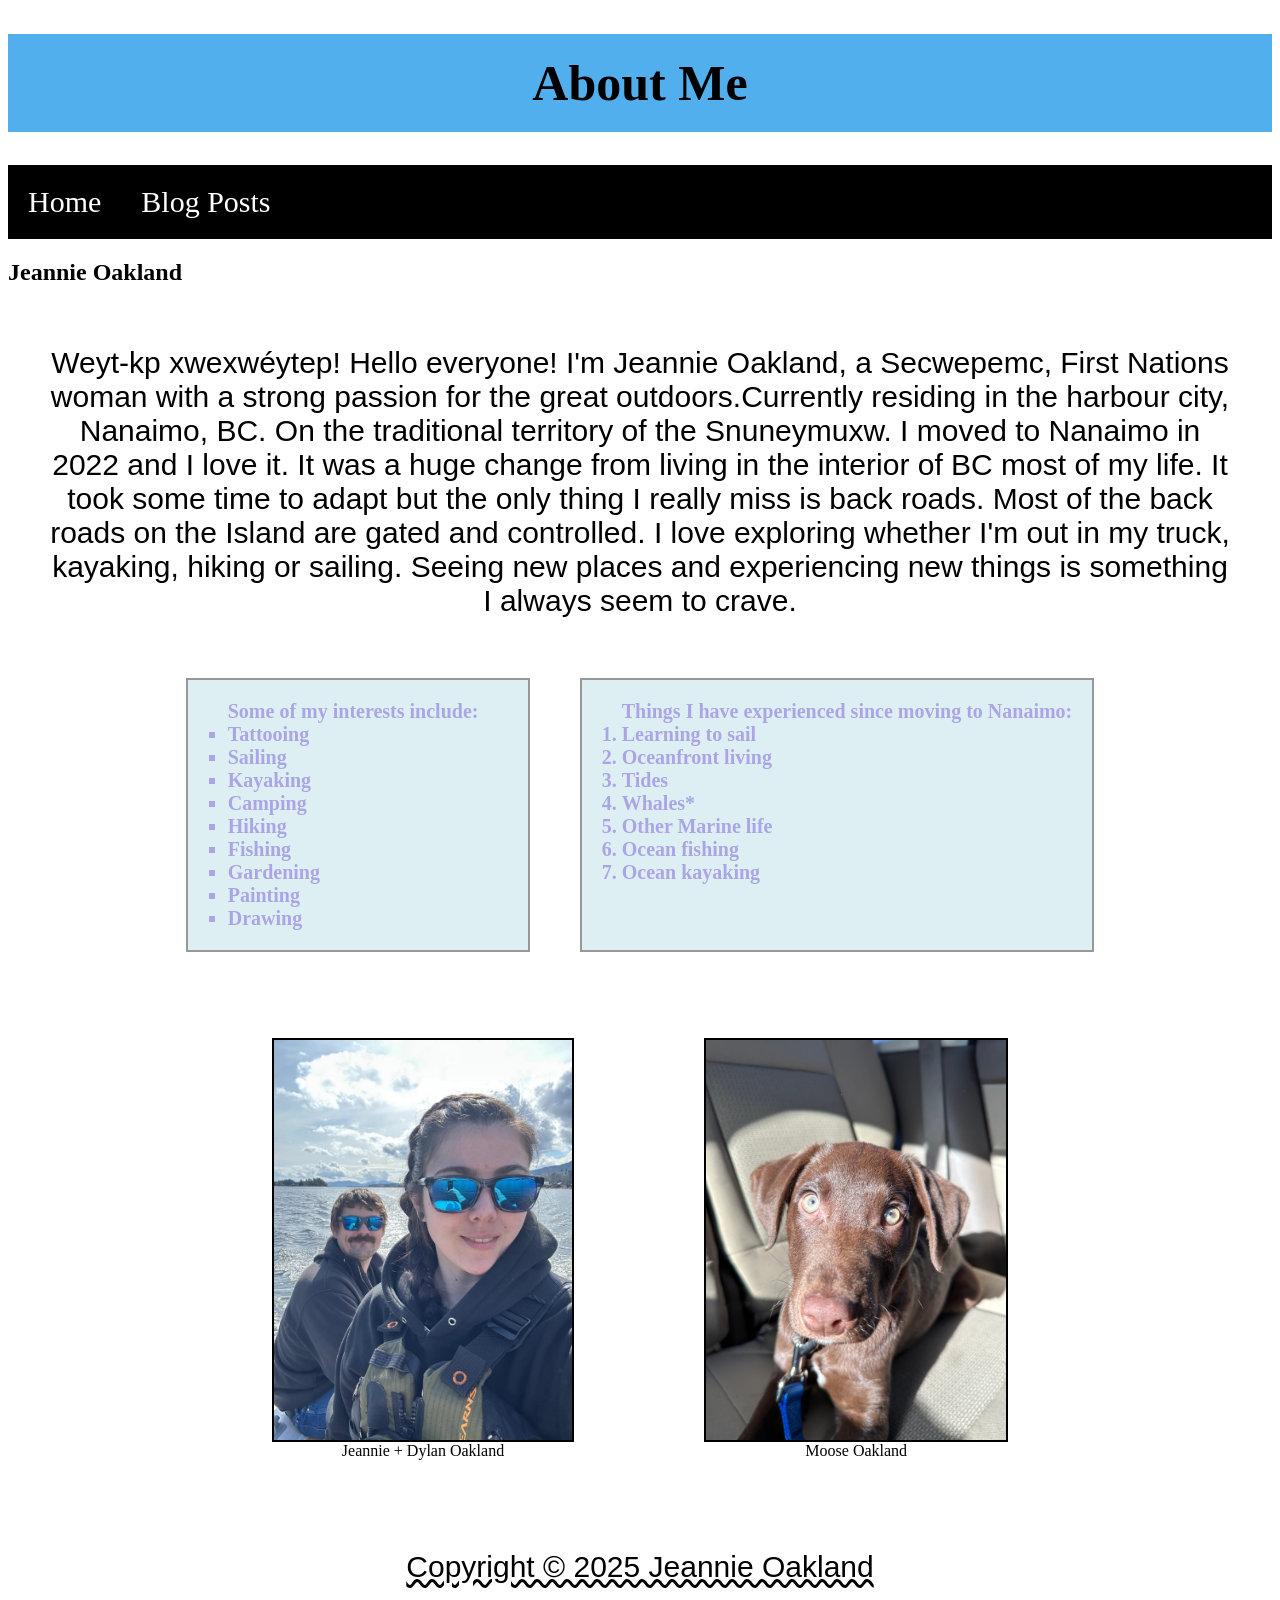
==== pages/aboutme.html @ 7a887135 "Initial commit" ====
<!DOCTYPE html>
<html lang="en">
<head>
    <meta charset="UTF-8">
    <meta name="viewport" content="width=device-width, initial-scale=1.0">
    <title>About Me</title>
    <link rel="stylesheet" href="../styles.css">
</head>

<body>

    <video autoplay muted loop class="back-video2">
    <source src="../media/jellyfish3.mov" type="video/mp4">
    </video>

   <header><h1>About Me</h1>
    <nav>
        <a href="../index.html"> Home</a>
        <a href="../pages/posts.html"> Blog Posts</a>
    </nav>
    </header> 
    
    <h2>Jeannie Oakland</h2>

    <section>
        <article>
            
            <p>Weyt-kp xwexwéytep! Hello everyone! I'm Jeannie Oakland, a Secwepemc, First Nations woman with a strong passion for the great outdoors.Currently residing in the harbour city, Nanaimo, BC. On the traditional territory of the Snuneymuxw. I moved to Nanaimo in 2022 and I love it. It was a huge change from living in the interior of BC most of my life. It took some time to adapt but the only thing I really miss is back roads. Most of the back roads on the Island are gated and controlled. I love exploring whether I'm out in my truck, kayaking, hiking or sailing. Seeing new places and experiencing new things is something I always seem to crave. </p>
        </article>
    </section>

    <section class="lists">
        <ul> Some of my interests include:
                <li>Tattooing</li>
                <li>Sailing</li>
                <li>Kayaking</li>
                <li>Camping</li>
                <li>Hiking</li>
                <li>Fishing</li>
                <li>Gardening</li>
                <li>Painting</li>
                <li>Drawing</li>
        </ul>

        <ol> Things I have experienced since moving to Nanaimo:
            <li>Learning to sail</li>
            <li>Oceanfront living</li>
            <li>Tides</li>
            <li>Whales*</li>
            <li>Other Marine life</li>
            <li>Ocean fishing</li>
            <li>Ocean kayaking</li>
        </ol>
    </section>

<section class="figures">
    <figure>
        <img class="aboutme" src="../media/me.jpeg" alt="photo of Jeannie Oakland" 
        style= "height:400px";
        style= "width:300px";/>
        <figcaption> Jeannie + Dylan Oakland</figcaption>
    </figure>

    <figure>
        <img src="../media/moose.jpeg" alt="photo of Jeannie Oakland's dog Moose"
        style= "height:400px";
        style= "width:300px";/>
        <figcaption> Moose Oakland</figcaption>
    </figure>
    </section>

    <footer>
        <p>Copyright © 2025 Jeannie Oakland</p>
    </footer>

</body>
</html>
---- styles.css ----
h1 {
    text-align: center;
    background-color: #52afee;
    padding: 20px;
    font-size: 50px;
}
header {
    position: sticky;
    top: 0;
    z-index: 1;
}

nav, a { 
    display: flex;
    flex-direction: row;
    gap: 20px;
    background-color: #000000;
    padding: 10px;
    color:white;
    text-decoration: none;
    font-size: 30px; 
}

nav, a:visited {
    color:rgb(17, 191, 81)
}

nav, a:hover {
    color: grey;
}

span {
    font-weight: bold;
    color: rgb(46, 8, 161);
    font-style: italic;
}

.blog_1 {
    border: 2px solid black;
    padding: 20px;
    margin: 20px;
}
.blog_2 {
    border: 2px solid black;
    padding: 20px;
    margin: 20px;
}

.back-video { 
    position: absolute;
    right: 0;
    bottom: 0;
    z-index: -1;
    opacity: 0.5;
    object-fit: cover;
}
    
@media (min-aspect-ratio: 16/9) {
    .back-video {
        width: 100%;
        height: 100%;
    }
}

@media (max-aspect-ratio: 16/9) {
    .back-video {
        width: 100%;
        height: 100%;
    }
}

.back-video2 { 
    position: absolute;
    top: 0rem;
    right: 0;
    bottom: 0;
    z-index: -1;
    opacity: 0.5;
    object-fit: cover;
    max-width: 100%;
}
    
@media (min-aspect-ratio: 16/9) {
    .back-video {
        width: 100%;
        height: 100%;
    }
}

@media (max-aspect-ratio: 16/9) {
    .back-video {
        width: 100%;
        height: 100%;
    }
}

p {
    font-size: 20px;
    font-family: Arial, sans-serif;
    color: black;
}

article {
    display:flex;
    flex-direction: column;
    align-items: center;
}

img {
    max-width: 800px;
    border: 2px solid black;
}   

div {
    background-color: rgb(161, 151, 227);
    height: 2360px;
    width: 96.2%;
    position: absolute;
    top: 46rem;
    left: 1.8rem;
    z-index: -1;
    opacity: 0.3;
}

div#background-2 {
    background-color: rgb(161, 151, 227);
    height: 1397px;
    width: 96.2%;
    position: absolute;
    top: 270rem;
    left: 1.8rem;
    z-index: -1;
    opacity: 0.3;
}

section.home-main, p {
    padding: 20px;
    margin: 20px;
    border-radius: 10px;
    font-size: 30px;
    text-align: center;
    font-family: Arial, sans-serif;
}

form {
    display: flex;
    justify-content: center;
}

.button-85 {
  padding: 0.6em 2em;
  border: none;
  outline: none;
  color: rgb(255, 255, 255);
  background: #111;
  cursor: pointer;
  position: relative;
  z-index: 0;
  border-radius: 10px;
  user-select: none;
  -webkit-user-select: none;
  touch-action: manipulation;
}

.button-85:before {
  content: "";
  background: linear-gradient(
    45deg,
    #ff0000,
    #ff7300,
    #fffb00,
    #48ff00,
    #00ffd5,
    #002bff,
    #7a00ff,
    #ff00c8,
    #ff0000
  );
  position: absolute;
  top: -2px;
  left: -2px;
  background-size: 400%;
  z-index: -1;
  filter: blur(5px);
  -webkit-filter: blur(5px);
  width: calc(100% + 4px);
  height: calc(100% + 4px);
  animation: glowing-button-85 20s linear infinite;
  transition: opacity 0.3s ease-in-out;
  border-radius: 10px;
}

@keyframes glowing-button-85 {
  0% {
    background-position: 0 0;
  }
  50% {
    background-position: 400% 0;
  }
  100% {
    background-position: 0 0;
  }
}

.button-85:after {
  z-index: -1;
  content: "";
  position: absolute;
  width: 100%;
  height: 100%;
  background: #222;
  left: 0;
  top: 0;
  border-radius: 10px;
}

footer{
    text-decoration: wavy underline;
    text-align: center;
}

ul {
    list-style-type: square;
    font-size: 20px;
    color: rgb(48, 32, 191);
    font-weight: bold;
    background-color:lightblue;
    opacity: .4;
    padding-top:20px;
    padding-left:40px;
    border: 2px solid black;
    width: 300px;
    height: 250px;
    display: flex;
    flex-direction: column;
}

ol {
    list-style-type: decimal;
    font-size: 20px;
    color: rgb(48, 32, 191);
    font-weight: bold;
    background-color:lightblue;
    opacity: .4;
    padding-top:20px;
    padding-left:40px;
    padding-right: 20px;;
    border: 2px solid black;
    display: flex;
    flex-direction: column;
    align-items: flex-start;
}

section.lists {
    display: flex;
    flex-direction: row;
    gap: 50px;
    justify-content: center;
    margin-bottom: 50px;
}
figure  {
    display: flex;
    flex-direction: column;
    align-items: center;
    margin-bottom: 20px;
}

section.figures {
    display: flex;
    flex-direction: row;
    gap: 50px;
    justify-content: center;
    margin-bottom: 50px;
}
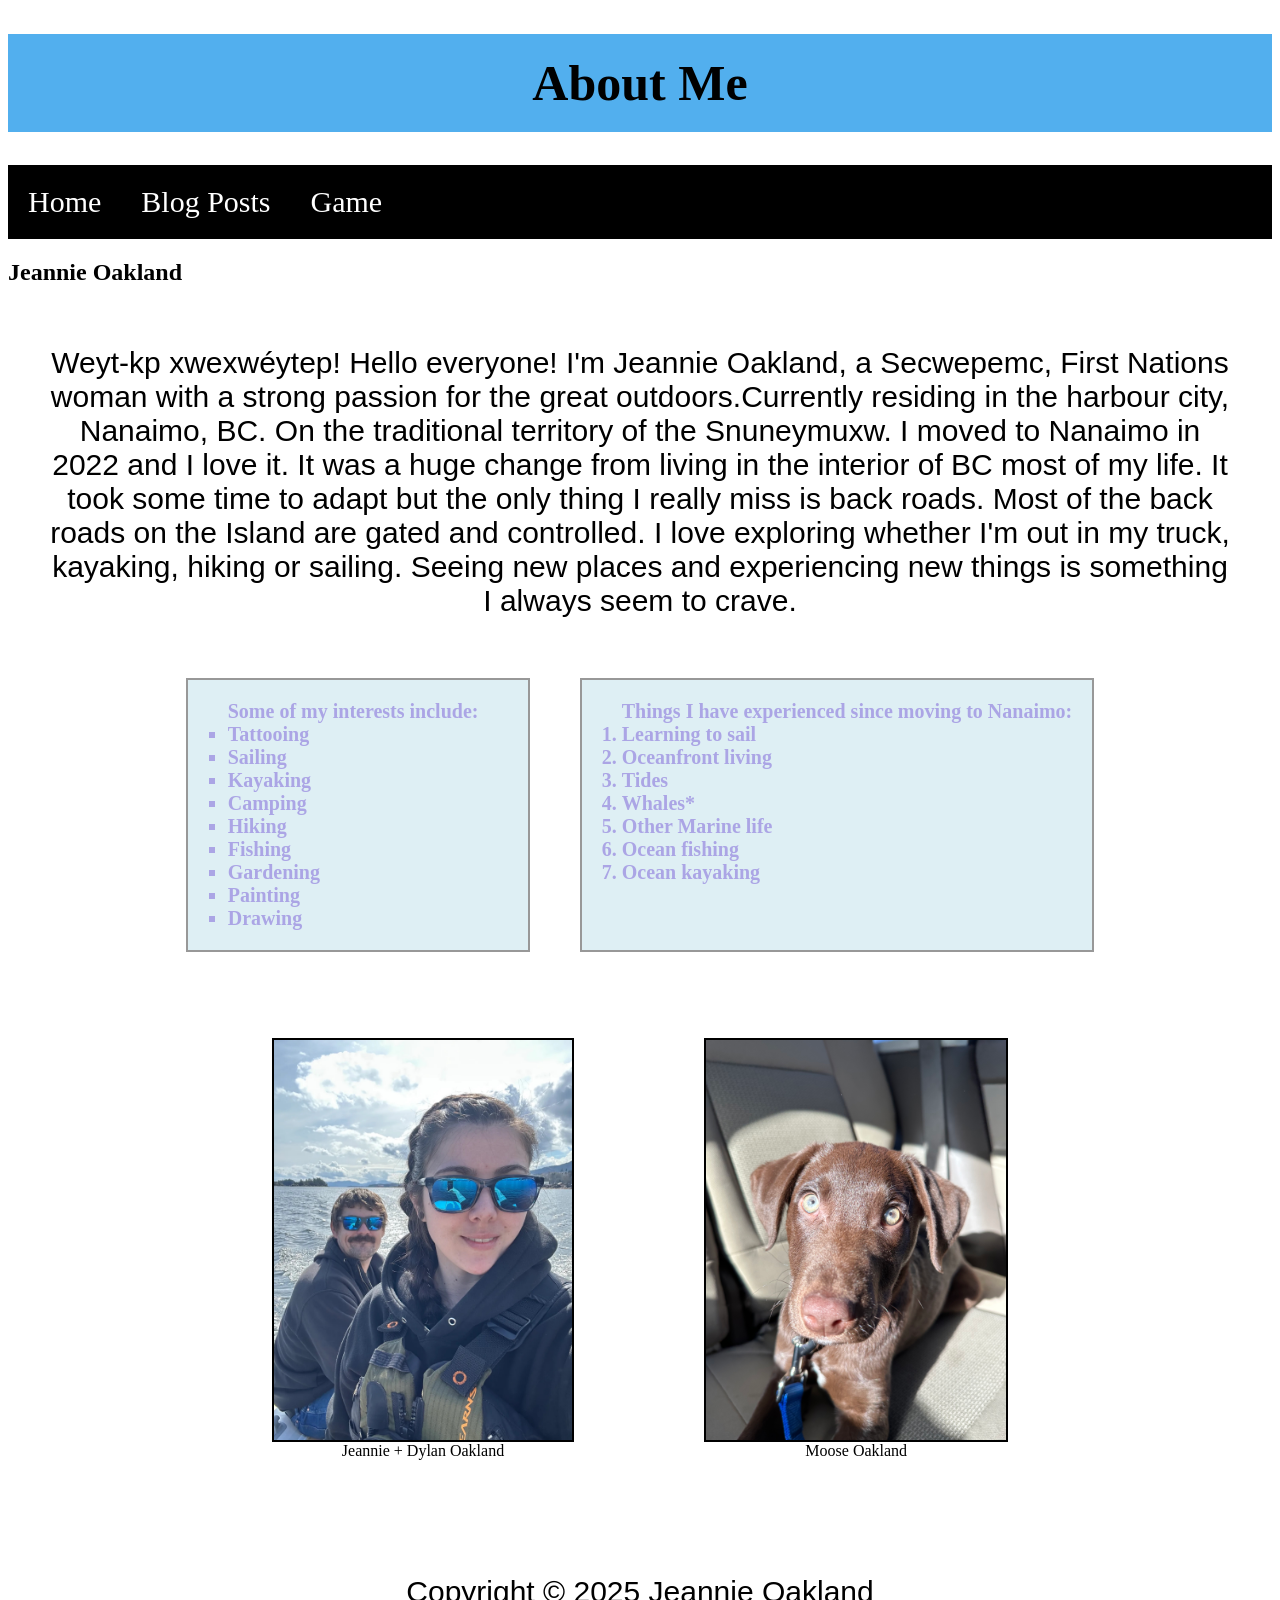
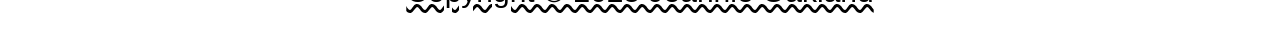
==== commit 2c7844a5: "game tetris added page" ====
--- a/pages/aboutme.html
+++ b/pages/aboutme.html
@@ -17,6 +17,7 @@
     <nav>
         <a href="../index.html"> Home</a>
         <a href="../pages/posts.html"> Blog Posts</a>
+        <a href="../pages/game.html"> Game</a>
     </nav>
     </header> 
     
--- a/styles.css
+++ b/styles.css
@@ -215,6 +215,7 @@
 }
 
 footer{
+    padding-top: 5px;
     text-decoration: wavy underline;
     text-align: center;
 }
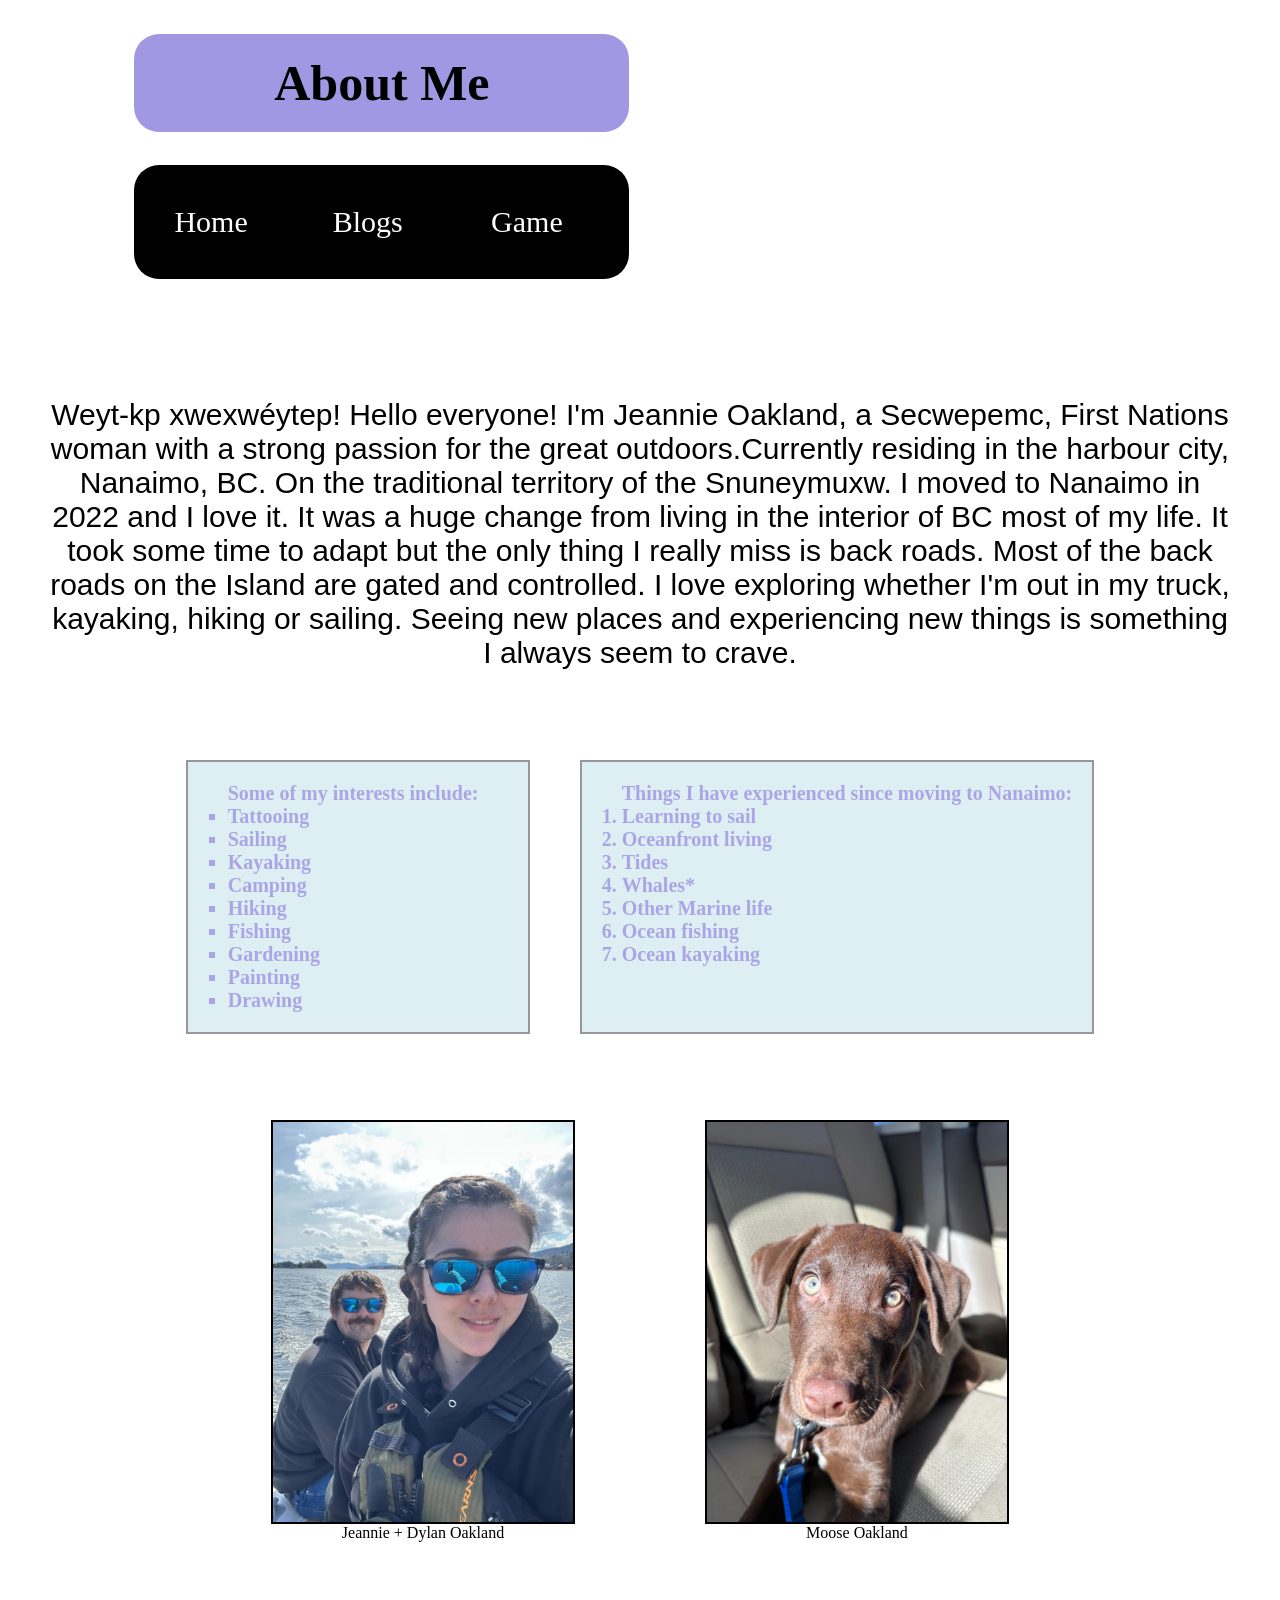
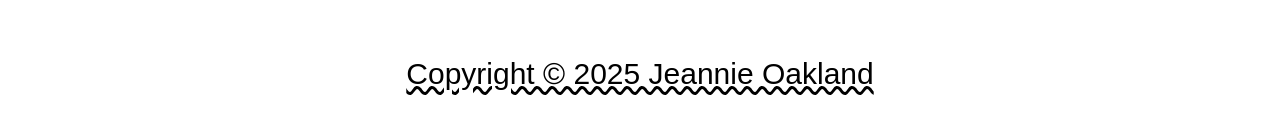
==== commit 33ef1618: "fin" ====
--- a/pages/aboutme.html
+++ b/pages/aboutme.html
@@ -6,30 +6,23 @@
     <title>About Me</title>
     <link rel="stylesheet" href="../styles.css">
 </head>
-
 <body>
-
     <video autoplay muted loop class="back-video2">
-    <source src="../media/jellyfish3.mov" type="video/mp4">
+        <source src="../media/jellyfish3.mov" type="video/mp4">
     </video>
 
-   <header><h1>About Me</h1>
-    <nav>
-        <a href="../index.html"> Home</a>
-        <a href="../pages/posts.html"> Blog Posts</a>
-        <a href="../pages/game.html"> Game</a>
-    </nav>
+    <header><h1>About Me</h1>
+        <nav>
+            <a href="../index.html"> Home</a>
+            <a href="../pages/posts.html"> Blogs</a>
+            <a href="../pages/game.html"> Game</a>
+        </nav>
     </header> 
-    
-    <h2>Jeannie Oakland</h2>
-
-    <section>
-        <article>
-            
+    <section class="aboutme-paragraph">
+        <article >
             <p>Weyt-kp xwexwéytep! Hello everyone! I'm Jeannie Oakland, a Secwepemc, First Nations woman with a strong passion for the great outdoors.Currently residing in the harbour city, Nanaimo, BC. On the traditional territory of the Snuneymuxw. I moved to Nanaimo in 2022 and I love it. It was a huge change from living in the interior of BC most of my life. It took some time to adapt but the only thing I really miss is back roads. Most of the back roads on the Island are gated and controlled. I love exploring whether I'm out in my truck, kayaking, hiking or sailing. Seeing new places and experiencing new things is something I always seem to crave. </p>
         </article>
     </section>
-
     <section class="lists">
         <ul> Some of my interests include:
                 <li>Tattooing</li>
@@ -42,7 +35,6 @@
                 <li>Painting</li>
                 <li>Drawing</li>
         </ul>
-
         <ol> Things I have experienced since moving to Nanaimo:
             <li>Learning to sail</li>
             <li>Oceanfront living</li>
@@ -53,26 +45,25 @@
             <li>Ocean kayaking</li>
         </ol>
     </section>
+    <section class="figures">
+        <figure>
+            <img class="aboutme" 
+            src="../media/me.jpeg" 
+            alt="photo of Jeannie Oakland" 
+            height="400px"
+            width="300px"/>
+        <figcaption> Jeannie + Dylan Oakland</figcaption>
+        </figure>
 
-<section class="figures">
-    <figure>
-        <img class="aboutme" src="../media/me.jpeg" alt="photo of Jeannie Oakland" 
-        style= "height:400px";
-        style= "width:300px";/>
-        <figcaption> Jeannie + Dylan Oakland</figcaption>
-    </figure>
-
-    <figure>
-        <img src="../media/moose.jpeg" alt="photo of Jeannie Oakland's dog Moose"
-        style= "height:400px";
-        style= "width:300px";/>
-        <figcaption> Moose Oakland</figcaption>
-    </figure>
+        <figure>
+            <img src="../media/moose.jpeg" 
+            alt="photo of Jeannie Oakland's dog Moose"
+            height="400px"
+            width="300px"/> <figcaption> Moose Oakland</figcaption>
+        </figure>
     </section>
-
     <footer>
         <p>Copyright © 2025 Jeannie Oakland</p>
     </footer>
-
 </body>
 </html>
--- a/styles.css
+++ b/styles.css
@@ -1,13 +1,21 @@
 h1 {
     text-align: center;
-    background-color: #52afee;
+    background-color:rgb(161, 151, 227);
     padding: 20px;
     font-size: 50px;
-}
+    border-radius:25px;
+    width: 40%;;
+}
+
+h2 {
+    font-size: 40px;
+}
+
 header {
     position: sticky;
     top: 0;
     z-index: 1;
+    margin-left: 10%;
 }
 
 nav, a { 
@@ -15,14 +23,16 @@
     flex-direction: row;
     gap: 20px;
     background-color: #000000;
-    padding: 10px;
+    padding: 20px;
     color:white;
     text-decoration: none;
-    font-size: 30px; 
+    font-size: 30px;  
+    border-radius: 25px;
+    width: 40%
 }
 
 nav, a:visited {
-    color:rgb(17, 191, 81)
+    color:rgb(161, 151, 227);
 }
 
 nav, a:hover {
@@ -104,19 +114,21 @@
     display:flex;
     flex-direction: column;
     align-items: center;
+    margin-top: 79px;
+    margin-bottom: 30px;
 }
 
 img {
-    max-width: 800px;
+    max-width: 1000px;
     border: 2px solid black;
 }   
 
 div {
     background-color: rgb(161, 151, 227);
-    height: 2360px;
+    height: 2370px;
     width: 96.2%;
     position: absolute;
-    top: 46rem;
+    top: 51rem;
     left: 1.8rem;
     z-index: -1;
     opacity: 0.3;
@@ -124,10 +136,10 @@
 
 div#background-2 {
     background-color: rgb(161, 151, 227);
-    height: 1397px;
+    height: 1450px;
     width: 96.2%;
     position: absolute;
-    top: 270rem;
+    top: 281rem;
     left: 1.8rem;
     z-index: -1;
     opacity: 0.3;
@@ -259,6 +271,7 @@
     justify-content: center;
     margin-bottom: 50px;
 }
+
 figure  {
     display: flex;
     flex-direction: column;
